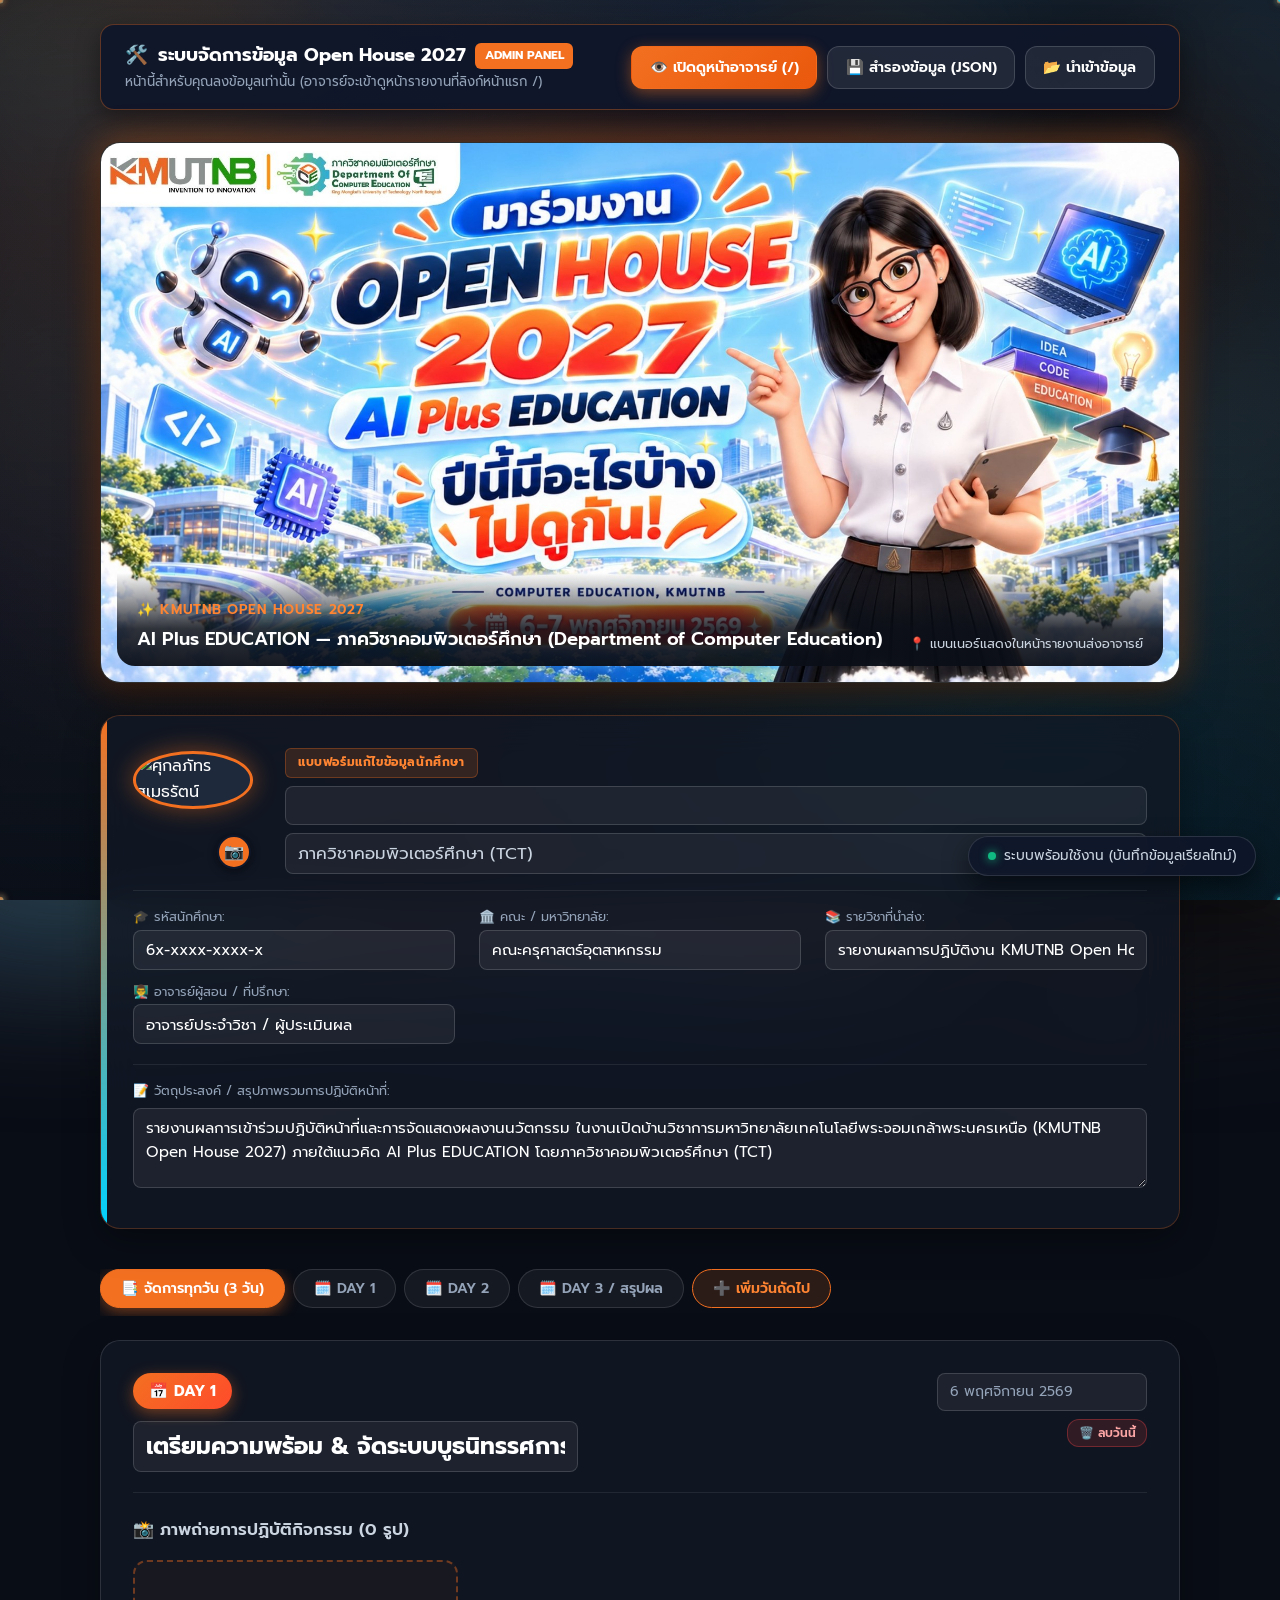
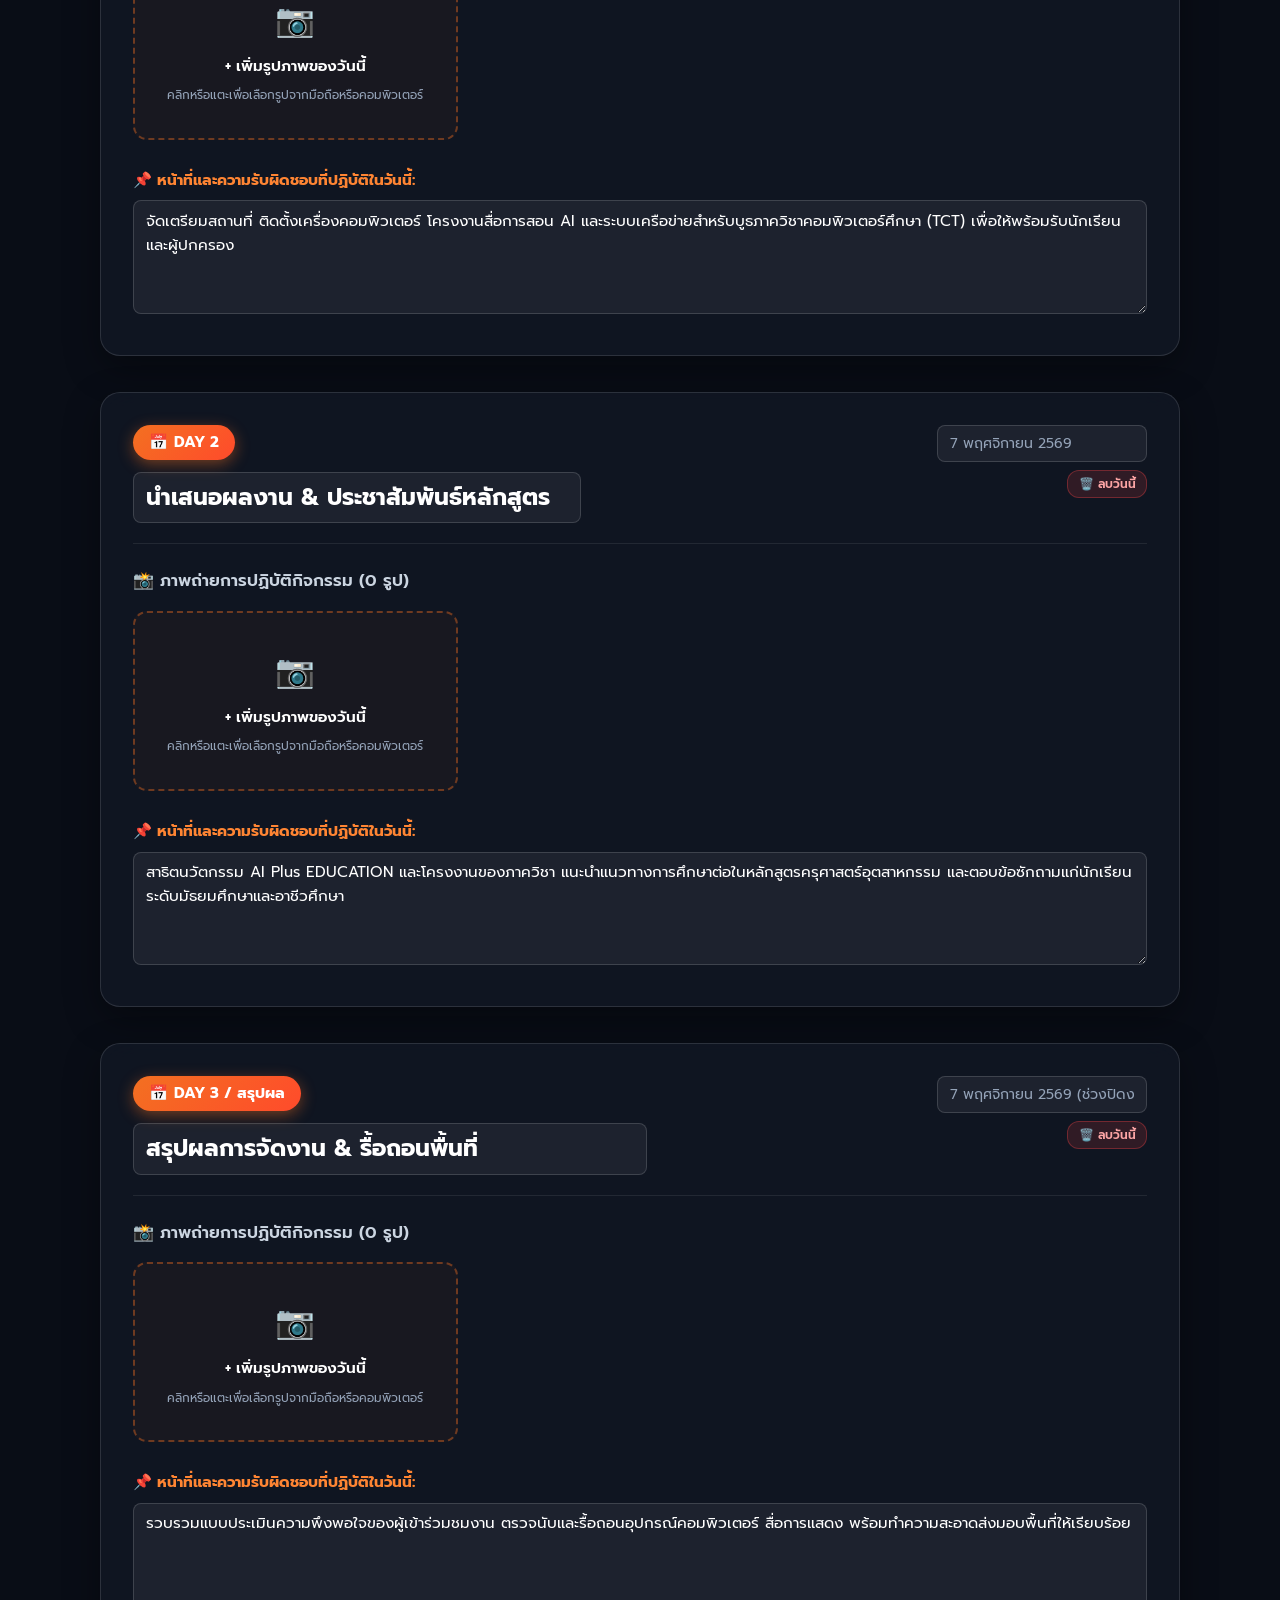
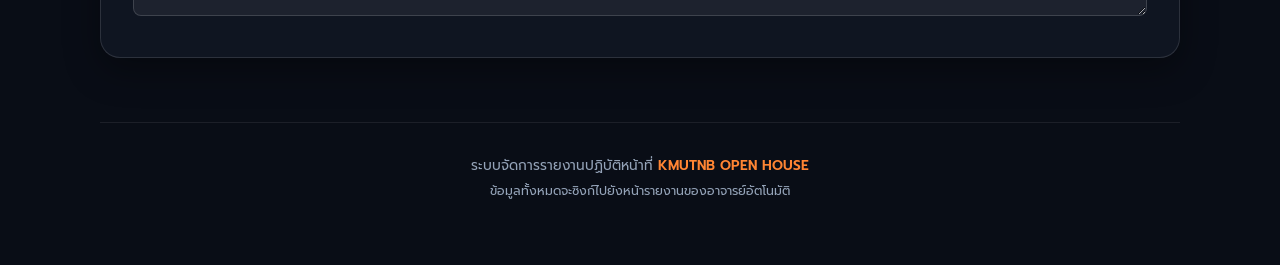
==== admin.html @ 4d53d34e "Separate routes: / (Teacher View, strictly read-only) and /admin (Admin Dashboard, real-time live sy" ====
<!DOCTYPE html>
<html lang="th">
<head>
    <meta charset="UTF-8">
    <meta name="viewport" content="width=device-width, initial-scale=1.0">
    <title>Open House Admin Dashboard (ระบบจัดการและลงข้อมูลสำหรับแอดมิน)</title>
    <link rel="preconnect" href="https://fonts.googleapis.com">
    <link rel="preconnect" href="https://fonts.gstatic.com" crossorigin>
    <link href="https://fonts.googleapis.com/css2?family=Prompt:wght@300;400;500;600;700&display=swap" rel="stylesheet">
    <link rel="stylesheet" href="style.css">
    <style>
        .admin-topbar {
            display: flex;
            justify-content: space-between;
            align-items: center;
            flex-wrap: wrap;
            gap: 1rem;
            background: rgba(15, 23, 42, 0.95);
            border: 1px solid rgba(243, 112, 33, 0.35);
            padding: 1rem 1.5rem;
            border-radius: 14px;
            margin-bottom: 2rem;
            box-shadow: 0 8px 25px rgba(0, 0, 0, 0.4);
        }
        .admin-title {
            font-size: 1.15rem;
            font-weight: 700;
            color: #ffffff;
            display: flex;
            align-items: center;
            gap: 0.6rem;
        }
        .admin-badge {
            background: var(--km-orange);
            color: white;
            font-size: 0.75rem;
            font-weight: 700;
            padding: 0.2rem 0.6rem;
            border-radius: 6px;
        }
        .admin-actions {
            display: flex;
            gap: 0.6rem;
            flex-wrap: wrap;
        }
    </style>
</head>
<body>
    <div class="ambient-bg"></div>
    <div class="bg-pattern"></div>
    <canvas id="antigravity-canvas"></canvas>

    <div class="save-status-bar" id="save-status">
        <span class="save-dot"></span>
        <span>ระบบพร้อมใช้งาน (บันทึกข้อมูลเรียลไทม์)</span>
    </div>

    <main class="container">

        <!-- แถบด้านบนของแอดมิน -->
        <header class="admin-topbar">
            <div>
                <div class="admin-title">
                    <span>🛠️</span>
                    <span>ระบบจัดการข้อมูล Open House 2027</span>
                    <span class="admin-badge">ADMIN PANEL</span>
                </div>
                <div style="font-size: 0.82rem; color: var(--text-muted); margin-top: 2px;">
                    หน้านี้สำหรับคุณลงข้อมูลเท่านั้น (อาจารย์จะเข้าดูหน้ารายงานที่ลิงก์หน้าแรก /)
                </div>
            </div>

            <div class="admin-actions">
                <a href="/" target="_blank" class="btn btn-primary" title="เปิดดูหน้ารายงานของอาจารย์">
                    👁️ เปิดดูหน้าอาจารย์ (/)
                </a>
                <button class="btn btn-secondary" onclick="exportData()" title="สำรองข้อมูลเป็นไฟล์">
                    💾 สำรองข้อมูล (JSON)
                </button>
                <label class="btn btn-secondary" title="นำเข้าข้อมูลเดิม">
                    📂 นำเข้าข้อมูล
                    <input type="file" accept=".json" style="display:none;" onchange="importData(event)">
                </label>
            </div>
        </header>

        <!-- ภาพแบนเนอร์โปสเตอร์ 2 รูปต่อกัน -->
        <section class="hero-banner-container glass-panel">
            <img src="openhouse_banner.png" alt="KMUTNB Open House 2027 AI Plus EDUCATION" class="hero-banner-img">
            <div class="banner-overlay-badge">
                <div>
                    <span class="banner-title-tag">✨ KMUTNB OPEN HOUSE 2027</span>
                    <h2 style="font-size: 1.15rem; font-weight: 600; color: #ffffff; margin-top: 2px;">
                        AI Plus EDUCATION — ภาควิชาคอมพิวเตอร์ศึกษา (Department of Computer Education)
                    </h2>
                </div>
                <div class="banner-sub-tag">
                    📍 แบนเนอร์แสดงในหน้ารายงานส่งอาจารย์
                </div>
            </div>
        </section>

        <!-- ฟอร์มข้อมูลส่วนตัวของนักศึกษา -->
        <section id="profile-container"></section>

        <!-- แท็บเลือกวัน -->
        <nav class="day-nav-tabs" id="day-nav-tabs"></nav>

        <!-- รายการลงข้อมูลประจำวัน (รูปภาพ + หน้าที่ความรับผิดชอบ) -->
        <section class="days-container" id="days-container"></section>

        <footer class="footer-section">
            <p>ระบบจัดการรายงานปฏิบัติหน้าที่ <span class="footer-logo">KMUTNB OPEN HOUSE</span></p>
            <p style="margin-top: 4px; font-size: 0.78rem;">ข้อมูลทั้งหมดจะซิงก์ไปยังหน้ารายงานของอาจารย์อัตโนมัติ</p>
        </footer>
    </main>

    <!-- Lightbox ซูมดูรูป -->
    <div class="lightbox-modal" id="lightbox-modal" onclick="closeLightbox()">
        <div class="lightbox-content" onclick="event.stopPropagation()">
            <button class="lightbox-close-btn" onclick="closeLightbox()" title="ปิด">✕</button>
            <img src="" alt="ภาพขยาย" class="lightbox-img" id="lightbox-img">
            <div class="lightbox-caption" id="lightbox-caption"></div>
        </div>
    </div>

    <!-- โหลดสคริปต์แอดมิน -->
    <script src="script.js"></script>
</body>
</html>
---- style.css ----
:root {
    --km-orange: #f37021;
    --km-orange-light: #ff8533;
    --km-orange-glow: rgba(243, 112, 33, 0.45);
    --tech-blue: #00d2ff;
    --tech-blue-glow: rgba(0, 210, 255, 0.35);
    --bg-dark: #090d16;
    --bg-card: rgba(18, 24, 38, 0.75);
    --bg-card-hover: rgba(26, 35, 56, 0.85);
    --border-glass: rgba(255, 255, 255, 0.12);
    --border-glow: rgba(243, 112, 33, 0.3);
    --text-primary: #ffffff;
    --text-secondary: #cbd5e1;
    --text-muted: #94a3b8;
    --success: #10b981;
    --danger: #ef4444;
}

* {
    margin: 0;
    padding: 0;
    box-sizing: border-box;
}

body {
    font-family: 'Prompt', -apple-system, BlinkMacSystemFont, "Segoe UI", Roboto, sans-serif;
    background-color: var(--bg-dark);
    color: var(--text-primary);
    min-height: 100vh;
    line-height: 1.6;
    position: relative;
    overflow-x: hidden;
    -webkit-font-smoothing: antialiased;
}

/* Ambient Background Effect using the Open House Banner */
.ambient-bg {
    position: fixed;
    top: 0;
    left: 0;
    width: 100vw;
    height: 100vh;
    background-image: url('openhouse_banner.png');
    background-size: cover;
    background-position: center;
    filter: blur(60px) brightness(0.32) saturate(1.4);
    transform: scale(1.15);
    z-index: -3;
    pointer-events: none;
}

.bg-pattern {
    position: fixed;
    top: 0;
    left: 0;
    width: 100vw;
    height: 100vh;
    background: radial-gradient(circle at 15% 20%, rgba(243, 112, 33, 0.12) 0%, transparent 45%),
                radial-gradient(circle at 85% 80%, rgba(0, 210, 255, 0.10) 0%, transparent 50%),
                linear-gradient(180deg, rgba(9, 13, 22, 0.5) 0%, rgba(9, 13, 22, 0.95) 100%);
    z-index: -2;
    pointer-events: none;
}

#antigravity-canvas {
    position: fixed;
    top: 0;
    left: 0;
    width: 100vw;
    height: 100vh;
    z-index: -1;
    pointer-events: none;
}

/* Container */
.container {
    max-width: 1120px;
    margin: 0 auto;
    padding: 1.5rem 1.25rem 4rem 1.25rem;
}

/* Top Notification / Save Indicator */
.save-status-bar {
    position: fixed;
    bottom: 1.5rem;
    right: 1.5rem;
    z-index: 1000;
    background: rgba(15, 23, 42, 0.9);
    backdrop-filter: blur(12px);
    border: 1px solid var(--border-glass);
    border-radius: 9999px;
    padding: 0.5rem 1.2rem;
    font-size: 0.85rem;
    color: var(--text-secondary);
    box-shadow: 0 10px 25px rgba(0,0,0,0.5);
    display: flex;
    align-items: center;
    gap: 0.5rem;
    transition: opacity 0.3s ease, transform 0.3s ease;
}
.save-dot {
    width: 8px;
    height: 8px;
    border-radius: 50%;
    background: var(--success);
    box-shadow: 0 0 10px var(--success);
}

/* Glassmorphism Panel */
.glass-panel {
    background: var(--bg-card);
    backdrop-filter: blur(20px);
    -webkit-backdrop-filter: blur(20px);
    border: 1px solid var(--border-glass);
    border-radius: 20px;
    box-shadow: 0 12px 35px rgba(0, 0, 0, 0.35);
    transition: border-color 0.3s ease, box-shadow 0.3s ease;
}
.glass-panel:hover {
    border-color: var(--border-glow);
}

/* Hero Banner Card */
.hero-banner-container {
    position: relative;
    border-radius: 20px;
    overflow: hidden;
    margin-bottom: 2rem;
    border: 1px solid rgba(255, 255, 255, 0.18);
    box-shadow: 0 15px 40px rgba(0, 0, 0, 0.5), 0 0 35px var(--km-orange-glow);
    background: #000;
}
.hero-banner-img {
    width: 100%;
    height: auto;
    display: block;
    aspect-ratio: 2 / 1;
    object-fit: cover;
    transition: transform 0.6s ease;
}
.hero-banner-container:hover .hero-banner-img {
    transform: scale(1.015);
}
.banner-overlay-badge {
    position: absolute;
    bottom: 1rem;
    left: 1rem;
    right: 1rem;
    background: linear-gradient(180deg, transparent 0%, rgba(10, 14, 23, 0.85) 60%, rgba(10, 14, 23, 0.95) 100%);
    padding: 1.5rem 1.25rem 0.75rem 1.25rem;
    border-radius: 0 0 18px 18px;
    display: flex;
    justify-content: space-between;
    align-items: flex-end;
    flex-wrap: wrap;
    gap: 0.5rem;
}
.banner-title-tag {
    font-size: 0.85rem;
    font-weight: 600;
    color: var(--km-orange-light);
    letter-spacing: 0.05em;
    text-transform: uppercase;
}
.banner-sub-tag {
    font-size: 0.8rem;
    color: var(--text-secondary);
}

/* Controls Toolbar (Mode switch, Print, Export) */
.toolbar-container {
    display: flex;
    flex-wrap: wrap;
    align-items: center;
    justify-content: space-between;
    gap: 1rem;
    margin-bottom: 2rem;
    padding: 0.85rem 1.25rem;
}
.toolbar-actions {
    display: flex;
    flex-wrap: wrap;
    align-items: center;
    gap: 0.65rem;
}
.btn {
    display: inline-flex;
    align-items: center;
    gap: 0.5rem;
    padding: 0.55rem 1.1rem;
    font-family: inherit;
    font-size: 0.9rem;
    font-weight: 600;
    border-radius: 12px;
    border: 1px solid transparent;
    cursor: pointer;
    transition: all 0.25s ease;
    text-decoration: none;
    color: white;
}
.btn-primary {
    background: linear-gradient(135deg, var(--km-orange), #ea580c);
    box-shadow: 0 4px 15px var(--km-orange-glow);
}
.btn-primary:hover {
    transform: translateY(-2px);
    box-shadow: 0 6px 20px rgba(243, 112, 33, 0.6);
}
.btn-secondary {
    background: rgba(255, 255, 255, 0.08);
    border-color: rgba(255, 255, 255, 0.15);
    color: var(--text-primary);
}
.btn-secondary:hover {
    background: rgba(255, 255, 255, 0.15);
    border-color: rgba(255, 255, 255, 0.25);
    transform: translateY(-2px);
}
.btn-cyan {
    background: linear-gradient(135deg, #0284c7, #0369a1);
    box-shadow: 0 4px 15px var(--tech-blue-glow);
}
.btn-cyan:hover {
    transform: translateY(-2px);
    box-shadow: 0 6px 20px rgba(0, 210, 255, 0.5);
}
.btn-danger {
    background: rgba(239, 68, 68, 0.15);
    border-color: rgba(239, 68, 68, 0.35);
    color: #fca5a5;
}
.btn-danger:hover {
    background: rgba(239, 68, 68, 0.3);
    color: #ffffff;
}

/* Mode Badge Indicator */
.mode-indicator {
    display: inline-flex;
    align-items: center;
    gap: 0.5rem;
    padding: 0.35rem 0.85rem;
    border-radius: 9999px;
    font-size: 0.82rem;
    font-weight: 600;
}
.mode-indicator.edit-mode {
    background: rgba(243, 112, 33, 0.15);
    color: var(--km-orange-light);
    border: 1px solid var(--border-glow);
}
.mode-indicator.view-mode {
    background: rgba(16, 185, 129, 0.15);
    color: #34d399;
    border: 1px solid rgba(16, 185, 129, 0.3);
}

/* Student Profile Card (Official Academic Submission) */
.profile-card {
    padding: 2rem;
    margin-bottom: 2.5rem;
    border: 1px solid rgba(243, 112, 33, 0.25);
    position: relative;
    overflow: hidden;
}
.profile-card::before {
    content: '';
    position: absolute;
    top: 0;
    left: 0;
    width: 6px;
    height: 100%;
    background: linear-gradient(180deg, var(--km-orange), var(--tech-blue));
}
.profile-header-wrap {
    display: flex;
    align-items: center;
    gap: 2rem;
}
.profile-avatar-box {
    position: relative;
    width: 120px;
    height: 120px;
    flex-shrink: 0;
}
.profile-avatar-img {
    width: 100%;
    height: 100%;
    border-radius: 50%;
    object-fit: cover;
    border: 3px solid var(--km-orange);
    box-shadow: 0 0 25px var(--km-orange-glow);
    background: #1e293b;
}
.profile-avatar-upload-btn {
    position: absolute;
    bottom: 2px;
    right: 2px;
    background: var(--km-orange);
    color: white;
    width: 34px;
    height: 34px;
    border-radius: 50%;
    display: flex;
    align-items: center;
    justify-content: center;
    cursor: pointer;
    box-shadow: 0 2px 8px rgba(0,0,0,0.5);
    border: 2px solid #0f172a;
    transition: transform 0.2s ease;
}
.profile-avatar-upload-btn:hover {
    transform: scale(1.1);
}
.profile-info {
    flex: 1;
}
.academic-badge {
    display: inline-block;
    padding: 0.25rem 0.75rem;
    font-size: 0.75rem;
    font-weight: 700;
    color: var(--km-orange-light);
    background: rgba(243, 112, 33, 0.15);
    border: 1px solid rgba(243, 112, 33, 0.3);
    border-radius: 6px;
    letter-spacing: 0.05em;
    margin-bottom: 0.5rem;
}
.profile-name {
    font-size: 1.85rem;
    font-weight: 700;
    margin-bottom: 0.25rem;
    background: linear-gradient(90deg, #ffffff 40%, var(--km-orange-light) 100%);
    -webkit-background-clip: text;
    -webkit-text-fill-color: transparent;
}
.profile-meta-grid {
    display: grid;
    grid-template-columns: repeat(auto-fit, minmax(240px, 1fr));
    gap: 0.75rem 1.5rem;
    margin-top: 1rem;
    padding-top: 1rem;
    border-top: 1px solid rgba(255, 255, 255, 0.08);
}
.meta-item {
    font-size: 0.9rem;
}
.meta-label {
    color: var(--text-muted);
    font-size: 0.8rem;
    margin-bottom: 0.15rem;
}
.meta-value {
    color: var(--text-primary);
    font-weight: 500;
}

/* Editable Form Inputs */
.editable-input, .editable-textarea {
    width: 100%;
    background: rgba(255, 255, 255, 0.06);
    border: 1px solid rgba(255, 255, 255, 0.15);
    border-radius: 8px;
    padding: 0.45rem 0.75rem;
    color: var(--text-primary);
    font-family: inherit;
    font-size: 0.95rem;
    transition: all 0.25s ease;
}
.editable-input:focus, .editable-textarea:focus {
    outline: none;
    border-color: var(--km-orange);
    background: rgba(255, 255, 255, 0.1);
    box-shadow: 0 0 10px var(--km-orange-glow);
}
.editable-textarea {
    min-height: 80px;
    resize: vertical;
    line-height: 1.6;
}

/* In View Mode (hide borders & look like static text) */
body.view-mode-active .editable-input,
body.view-mode-active .editable-textarea {
    background: transparent !important;
    border-color: transparent !important;
    padding: 0.2rem 0 !important;
    box-shadow: none !important;
    resize: none !important;
    pointer-events: none;
}
body.view-mode-active .editor-only {
    display: none !important;
}

/* Section Header */
.section-title-wrap {
    display: flex;
    justify-content: space-between;
    align-items: center;
    margin-bottom: 1.5rem;
    flex-wrap: wrap;
    gap: 0.75rem;
}
.section-heading {
    font-size: 1.5rem;
    font-weight: 700;
    display: flex;
    align-items: center;
    gap: 0.65rem;
}
.section-heading-icon {
    color: var(--km-orange);
}

/* Day Tabs Filter for Quick Mobile & Desktop Navigation */
.day-nav-tabs {
    display: flex;
    gap: 0.5rem;
    overflow-x: auto;
    padding-bottom: 0.5rem;
    margin-bottom: 1.5rem;
}
.day-tab-btn {
    padding: 0.5rem 1.25rem;
    border-radius: 9999px;
    font-family: inherit;
    font-size: 0.88rem;
    font-weight: 600;
    cursor: pointer;
    background: rgba(255, 255, 255, 0.05);
    color: var(--text-muted);
    border: 1px solid var(--border-glass);
    transition: all 0.2s ease;
    white-space: nowrap;
}
.day-tab-btn.active, .day-tab-btn:hover {
    background: var(--km-orange);
    color: white;
    border-color: var(--km-orange);
    box-shadow: 0 4px 15px var(--km-orange-glow);
}

/* Day Cards List */
.days-container {
    display: flex;
    flex-direction: column;
    gap: 2.25rem;
}
.day-card {
    padding: 2rem;
    border-radius: 20px;
    position: relative;
    transition: transform 0.3s ease;
}
.day-card-header {
    display: flex;
    align-items: flex-start;
    justify-content: space-between;
    gap: 1rem;
    margin-bottom: 1.5rem;
    border-bottom: 1px solid rgba(255, 255, 255, 0.08);
    padding-bottom: 1.25rem;
    flex-wrap: wrap;
}
.day-badge-pill {
    display: inline-flex;
    align-items: center;
    gap: 0.4rem;
    background: linear-gradient(135deg, var(--km-orange), #ff4b2b);
    color: white;
    font-weight: 700;
    padding: 0.35rem 1rem;
    border-radius: 9999px;
    font-size: 0.95rem;
    box-shadow: 0 4px 15px var(--km-orange-glow);
    margin-bottom: 0.5rem;
}
.day-card-title-input {
    font-size: 1.45rem;
    font-weight: 700;
    color: white;
    margin-top: 0.25rem;
}
.day-card-date-input {
    font-size: 0.88rem;
    color: var(--text-muted);
    max-width: 250px;
}

/* Photo Gallery Inside Day Card */
.gallery-section-title {
    font-size: 1.05rem;
    font-weight: 600;
    color: var(--text-secondary);
    margin-bottom: 1rem;
    display: flex;
    align-items: center;
    justify-content: space-between;
}
.photo-grid {
    display: grid;
    grid-template-columns: repeat(auto-fill, minmax(260px, 1fr));
    gap: 1.25rem;
    margin-bottom: 1.75rem;
}
.photo-item-card {
    background: rgba(10, 15, 26, 0.7);
    border: 1px solid var(--border-glass);
    border-radius: 14px;
    overflow: hidden;
    display: flex;
    flex-direction: column;
    position: relative;
    transition: transform 0.25s ease, box-shadow 0.25s ease;
}
.photo-item-card:hover {
    transform: translateY(-4px);
    box-shadow: 0 10px 25px rgba(0, 0, 0, 0.4);
    border-color: rgba(243, 112, 33, 0.4);
}
.photo-img-wrapper {
    position: relative;
    aspect-ratio: 4 / 3;
    overflow: hidden;
    background: #000;
    cursor: pointer;
}
.photo-img {
    width: 100%;
    height: 100%;
    object-fit: cover;
    display: block;
    transition: transform 0.4s ease;
}
.photo-img-wrapper:hover .photo-img {
    transform: scale(1.06);
}
.photo-zoom-hint {
    position: absolute;
    top: 8px;
    right: 8px;
    background: rgba(0, 0, 0, 0.65);
    backdrop-filter: blur(4px);
    color: white;
    border-radius: 50%;
    width: 30px;
    height: 30px;
    display: flex;
    align-items: center;
    justify-content: center;
    font-size: 0.75rem;
    opacity: 0;
    transition: opacity 0.2s ease;
}
.photo-img-wrapper:hover .photo-zoom-hint {
    opacity: 1;
}
.photo-caption-box {
    padding: 0.75rem;
    flex: 1;
    display: flex;
    flex-direction: column;
}
.photo-caption-input {
    font-size: 0.85rem;
    background: rgba(255, 255, 255, 0.05);
    border: 1px solid rgba(255, 255, 255, 0.1);
    color: var(--text-secondary);
    border-radius: 6px;
    padding: 0.4rem 0.6rem;
    width: 100%;
}
.photo-delete-btn {
    position: absolute;
    top: 8px;
    left: 8px;
    background: rgba(239, 68, 68, 0.85);
    color: white;
    border: none;
    border-radius: 50%;
    width: 30px;
    height: 30px;
    cursor: pointer;
    display: flex;
    align-items: center;
    justify-content: center;
    font-size: 0.85rem;
    backdrop-filter: blur(4px);
    transition: transform 0.2s ease, background 0.2s ease;
}
.photo-delete-btn:hover {
    transform: scale(1.15);
    background: #dc2626;
}

/* Upload Photo Dropzone / Button */
.upload-dropzone {
    border: 2px dashed rgba(243, 112, 33, 0.4);
    background: rgba(243, 112, 33, 0.04);
    border-radius: 14px;
    padding: 1.5rem 1rem;
    text-align: center;
    cursor: pointer;
    transition: all 0.25s ease;
    display: flex;
    flex-direction: column;
    align-items: center;
    justify-content: center;
    gap: 0.5rem;
    min-height: 180px;
}
.upload-dropzone:hover {
    border-color: var(--km-orange);
    background: rgba(243, 112, 33, 0.08);
    transform: translateY(-2px);
}
.upload-icon {
    font-size: 2rem;
    color: var(--km-orange);
}
.upload-title {
    font-size: 0.95rem;
    font-weight: 600;
    color: var(--text-primary);
}
.upload-hint {
    font-size: 0.75rem;
    color: var(--text-muted);
}

/* Academic Report Grid (Structured fields for the teacher) */
.academic-report-grid {
    display: grid;
    grid-template-columns: repeat(auto-fit, minmax(280px, 1fr));
    gap: 1.25rem;
    margin-top: 1rem;
}
.report-field-box {
    background: rgba(255, 255, 255, 0.03);
    border: 1px solid rgba(255, 255, 255, 0.07);
    border-radius: 12px;
    padding: 1rem;
}
.report-field-label {
    font-size: 0.85rem;
    font-weight: 600;
    color: var(--km-orange-light);
    display: flex;
    align-items: center;
    gap: 0.4rem;
    margin-bottom: 0.5rem;
}

/* Lightbox Modal (For enlarging photos) */
.lightbox-modal {
    position: fixed;
    top: 0;
    left: 0;
    width: 100vw;
    height: 100vh;
    background: rgba(0, 0, 0, 0.92);
    backdrop-filter: blur(15px);
    z-index: 99999;
    display: none;
    align-items: center;
    justify-content: center;
    padding: 1.5rem;
}
.lightbox-modal.active {
    display: flex;
}
.lightbox-content {
    max-width: 90vw;
    max-height: 90vh;
    display: flex;
    flex-direction: column;
    align-items: center;
    position: relative;
}
.lightbox-img {
    max-width: 100%;
    max-height: 75vh;
    border-radius: 12px;
    box-shadow: 0 10px 40px rgba(0,0,0,0.8);
    object-fit: contain;
}
.lightbox-caption {
    color: white;
    margin-top: 1rem;
    text-align: center;
    font-size: 1rem;
    max-width: 700px;
}
.lightbox-close-btn {
    position: absolute;
    top: -45px;
    right: 0;
    background: rgba(255, 255, 255, 0.2);
    color: white;
    border: none;
    width: 36px;
    height: 36px;
    border-radius: 50%;
    cursor: pointer;
    font-size: 1.2rem;
    display: flex;
    align-items: center;
    justify-content: center;
}
.lightbox-close-btn:hover {
    background: var(--danger);
}

/* Footer */
.footer-section {
    margin-top: 4rem;
    text-align: center;
    padding-top: 2rem;
    border-top: 1px solid rgba(255, 255, 255, 0.08);
    color: var(--text-muted);
    font-size: 0.85rem;
}
.footer-logo {
    color: var(--km-orange-light);
    font-weight: 600;
}

/* Responsiveness for Mobile Devices */
@media (max-width: 768px) {
    .container {
        padding: 1rem 0.75rem 3rem 0.75rem;
    }
    .profile-card {
        padding: 1.25rem;
    }
    .profile-header-wrap {
        flex-direction: column;
        text-align: center;
        gap: 1.25rem;
    }
    .profile-avatar-box {
        margin: 0 auto;
    }
    .profile-meta-grid {
        grid-template-columns: 1fr;
        text-align: left;
    }
    .toolbar-container {
        flex-direction: column;
        align-items: stretch;
    }
    .toolbar-actions {
        justify-content: center;
    }
    .btn {
        width: 100%;
        justify-content: center;
    }
    .day-card {
        padding: 1.25rem;
    }
    .photo-grid {
        grid-template-columns: 1fr;
    }
    .hero-banner-container {
        border-radius: 14px;
        margin-bottom: 1.25rem;
    }
    .banner-overlay-badge {
        position: static;
        background: rgba(10, 14, 23, 0.95);
        border-radius: 0;
    }
}

/* ==========================================================
   PRINT STYLESHEET (For submitting official PDF to teacher)
   ========================================================== */
@media print {
    body {
        background: #ffffff !important;
        color: #111827 !important;
    }
    .ambient-bg, #antigravity-canvas, .bg-pattern, .save-status-bar, 
    .toolbar-container, .editor-only, .day-nav-tabs, .photo-delete-btn, 
    .upload-dropzone, .lightbox-modal, .profile-avatar-upload-btn {
        display: none !important;
    }
    .container {
        max-width: 100% !important;
        padding: 0 !important;
        margin: 0 !important;
    }
    .glass-panel {
        background: #ffffff !important;
        border: 1px solid #e2e8f0 !important;
        box-shadow: none !important;
        color: #0f172a !important;
        border-radius: 8px !important;
    }
    .hero-banner-container {
        box-shadow: none !important;
        border: 1px solid #cbd5e1 !important;
        margin-bottom: 1.5rem !important;
        page-break-inside: avoid;
    }
    .hero-banner-img {
        max-height: 280px;
        object-fit: contain;
    }
    .profile-card {
        border: 1px solid #cbd5e1 !important;
        border-left: 6px solid #f37021 !important;
        color: #0f172a !important;
        margin-bottom: 1.5rem !important;
        page-break-inside: avoid;
    }
    .profile-name {
        color: #0f172a !important;
        -webkit-text-fill-color: #0f172a !important;
    }
    .meta-value, .report-field-label, .meta-label {
        color: #1e293b !important;
    }
    .day-card {
        border: 1px solid #cbd5e1 !important;
        margin-bottom: 2rem !important;
        page-break-inside: avoid;
    }
    .day-badge-pill {
        background: #f37021 !important;
        color: white !important;
        -webkit-print-color-adjust: exact;
        print-color-adjust: exact;
    }
    .editable-input, .editable-textarea {
        background: transparent !important;
        border: none !important;
        color: #0f172a !important;
        padding: 0 !important;
    }
    .photo-grid {
        grid-template-columns: repeat(2, 1fr) !important;
        gap: 1rem !important;
    }
    .photo-item-card {
        border: 1px solid #cbd5e1 !important;
        background: #f8fafc !important;
        page-break-inside: avoid;
    }
    .photo-caption-input {
        color: #334155 !important;
        background: transparent !important;
        border: none !important;
    }
}
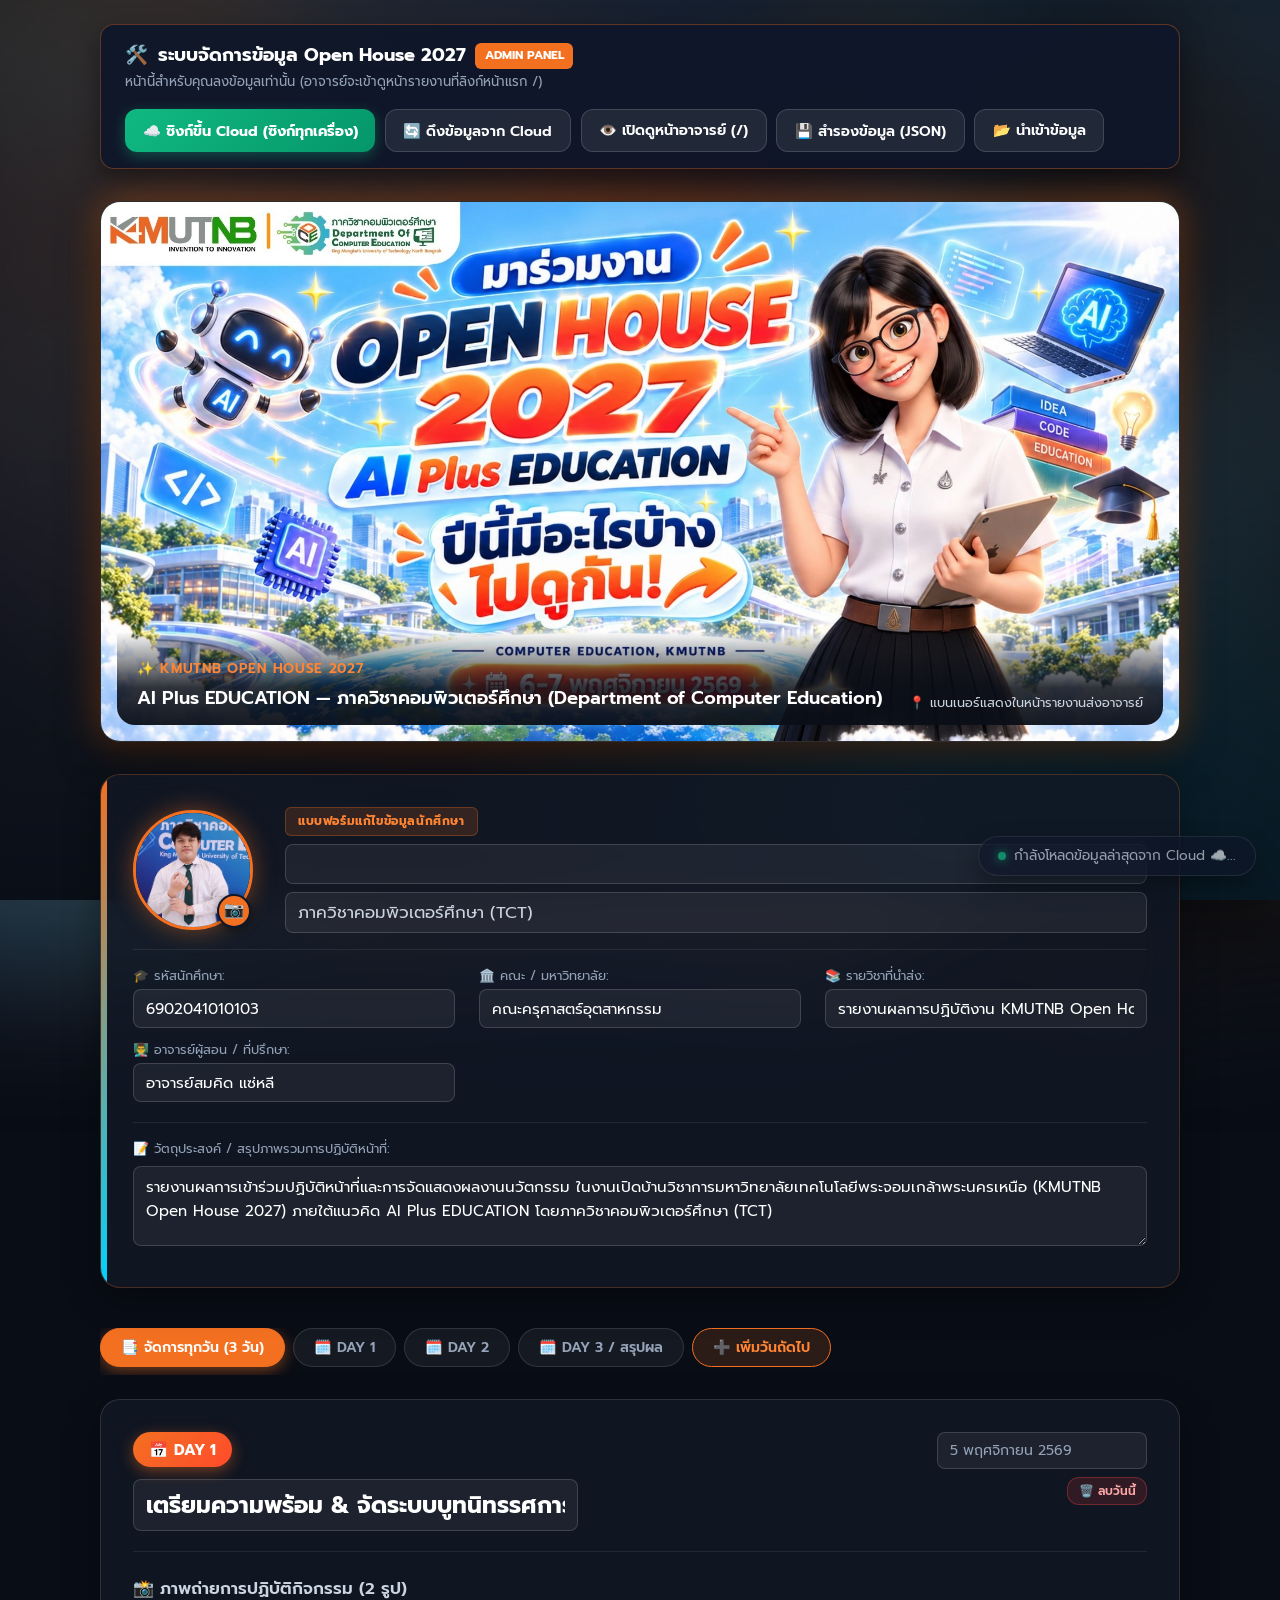
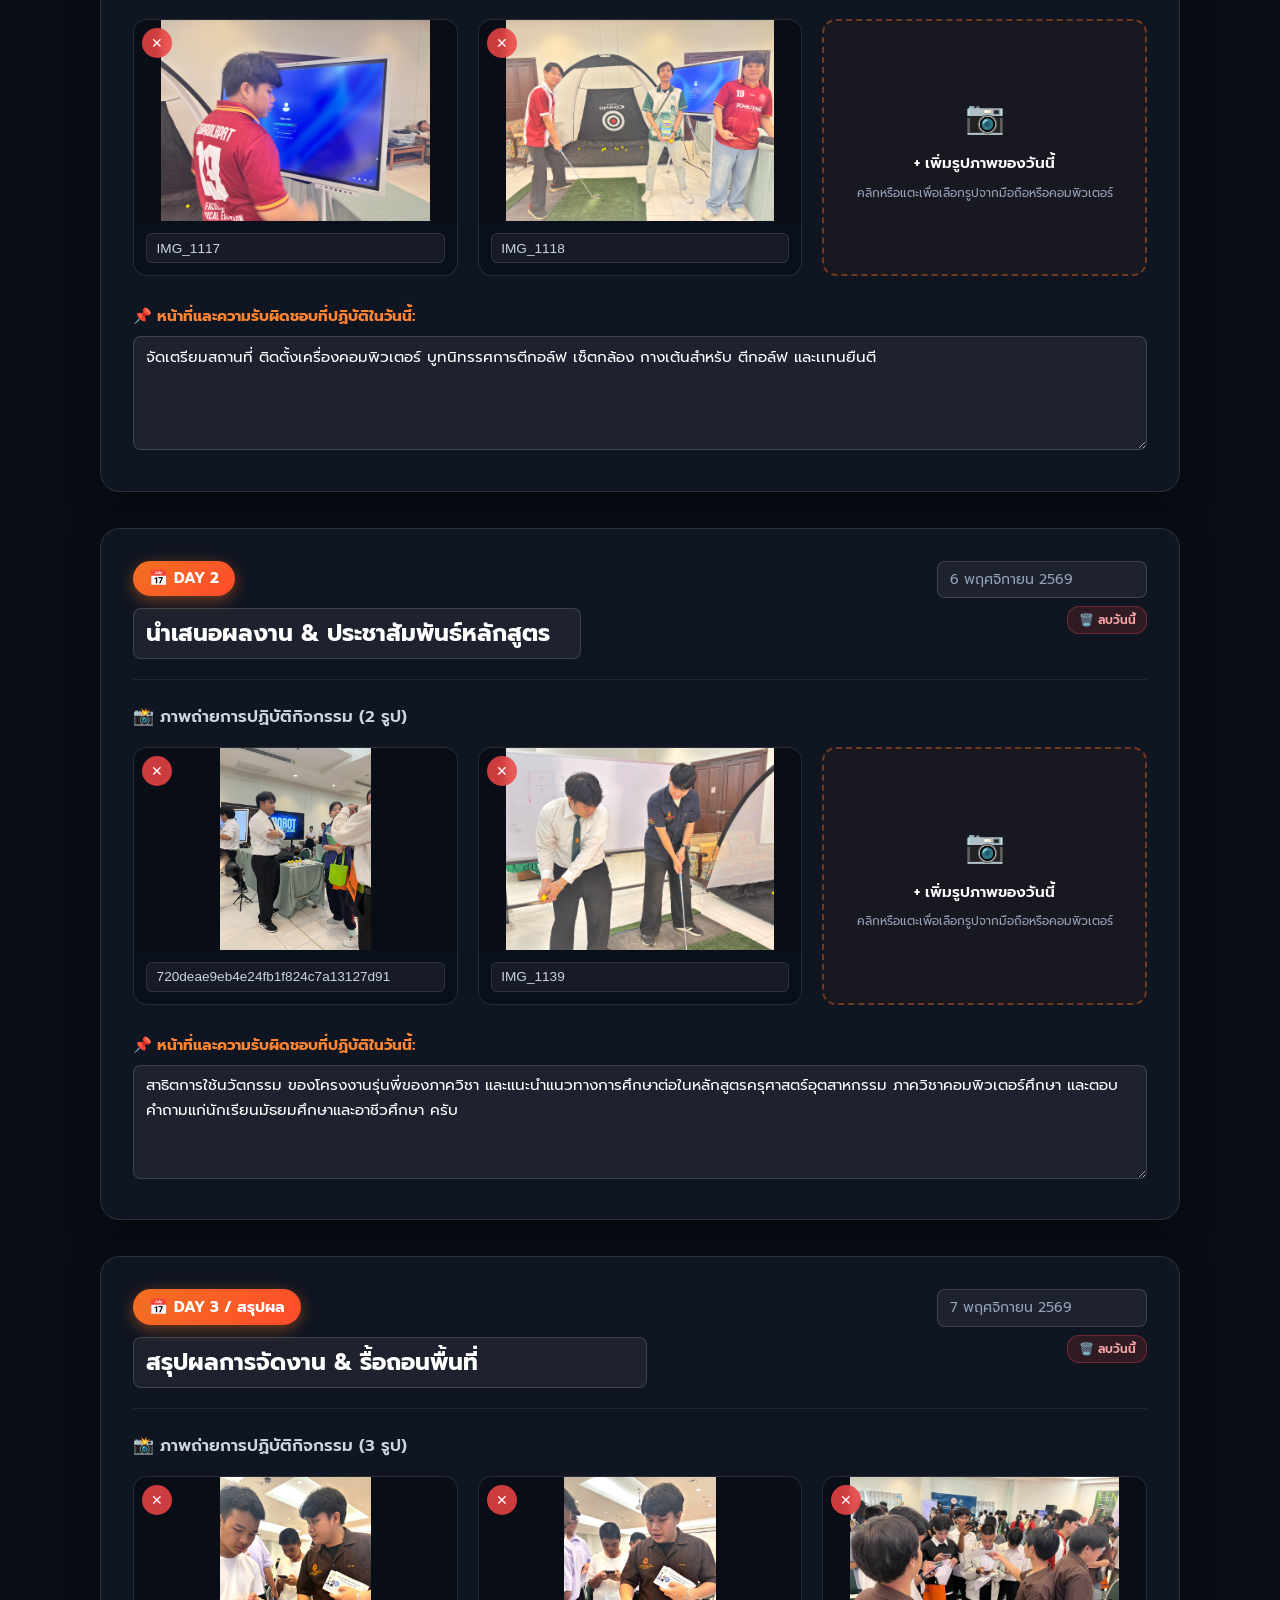
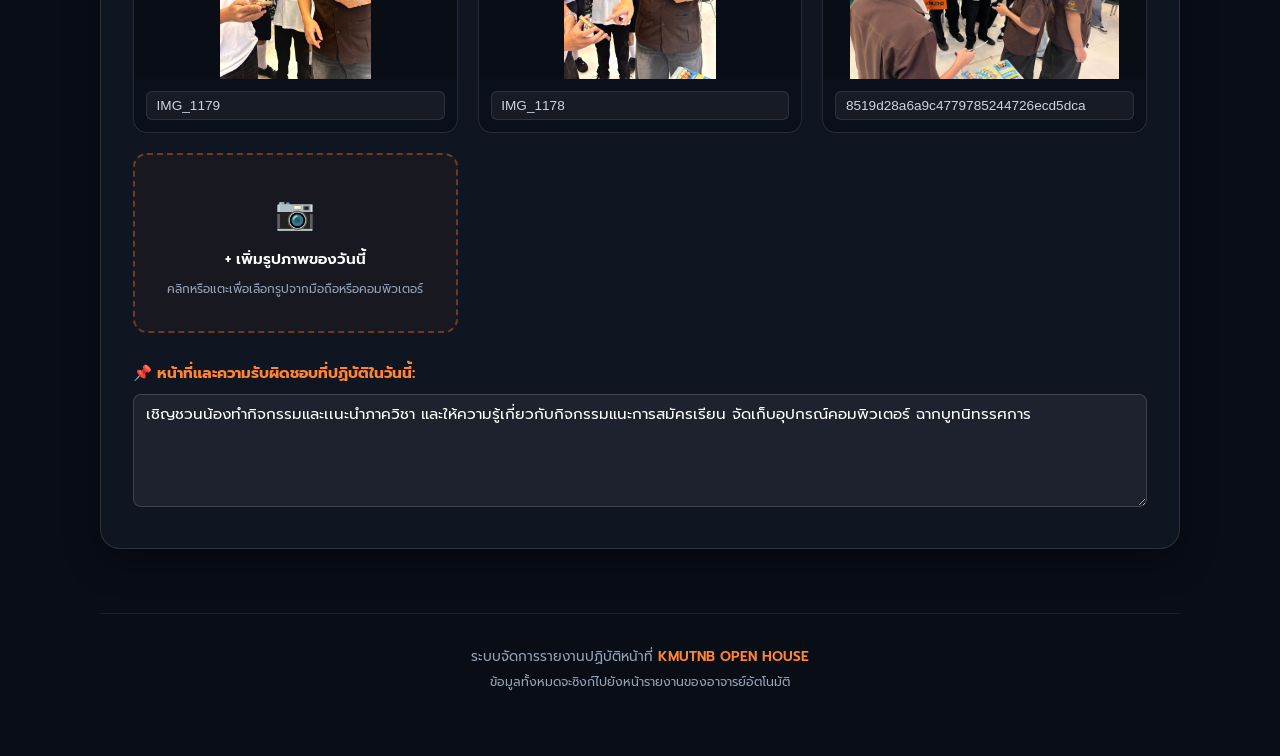
==== commit fbcf100b: "Fix cross-device sync: bypass iOS localStorage quota, add no-cache headers, add manual Cloud sync bu" ====
--- a/admin.html
+++ b/admin.html
@@ -71,7 +71,13 @@
             </div>
 
             <div class="admin-actions">
-                <a href="/" target="_blank" class="btn btn-primary" title="เปิดดูหน้ารายงานของอาจารย์">
+                <button class="btn btn-primary" id="btn-sync-cloud" onclick="syncCloudNow()" style="background: linear-gradient(135deg, #10b981 0%, #059669 100%); font-weight: 700; border: none; box-shadow: 0 4px 14px rgba(16, 185, 129, 0.35);" title="บันทึกข้อมูลขึ้น Cloud ทันที เพื่อให้อาจารย์และ iPad เห็นข้อมูลล่าสุด">
+                    ☁️ ซิงก์ขึ้น Cloud (ซิงก์ทุกเครื่อง)
+                </button>
+                <button class="btn btn-secondary" onclick="loadData()" title="ดึงข้อมูลล่าสุดจาก Cloud">
+                    🔄 ดึงข้อมูลจาก Cloud
+                </button>
+                <a href="/" target="_blank" class="btn btn-secondary" title="เปิดดูหน้ารายงานของอาจารย์">
                     👁️ เปิดดูหน้าอาจารย์ (/)
                 </a>
                 <button class="btn btn-secondary" onclick="exportData()" title="สำรองข้อมูลเป็นไฟล์">
--- a/style.css
+++ b/style.css
@@ -522,15 +522,20 @@
 }
 .photo-img-wrapper {
     position: relative;
-    aspect-ratio: 4 / 3;
+    aspect-ratio: 16 / 10;
     overflow: hidden;
-    background: #000;
+    background: #090d16;
     cursor: pointer;
+    display: flex;
+    align-items: center;
+    justify-content: center;
 }
 .photo-img {
-    width: 100%;
-    height: 100%;
-    object-fit: cover;
+    max-width: 100%;
+    max-height: 100%;
+    width: auto;
+    height: auto;
+    object-fit: contain;
     display: block;
     transition: transform 0.4s ease;
 }
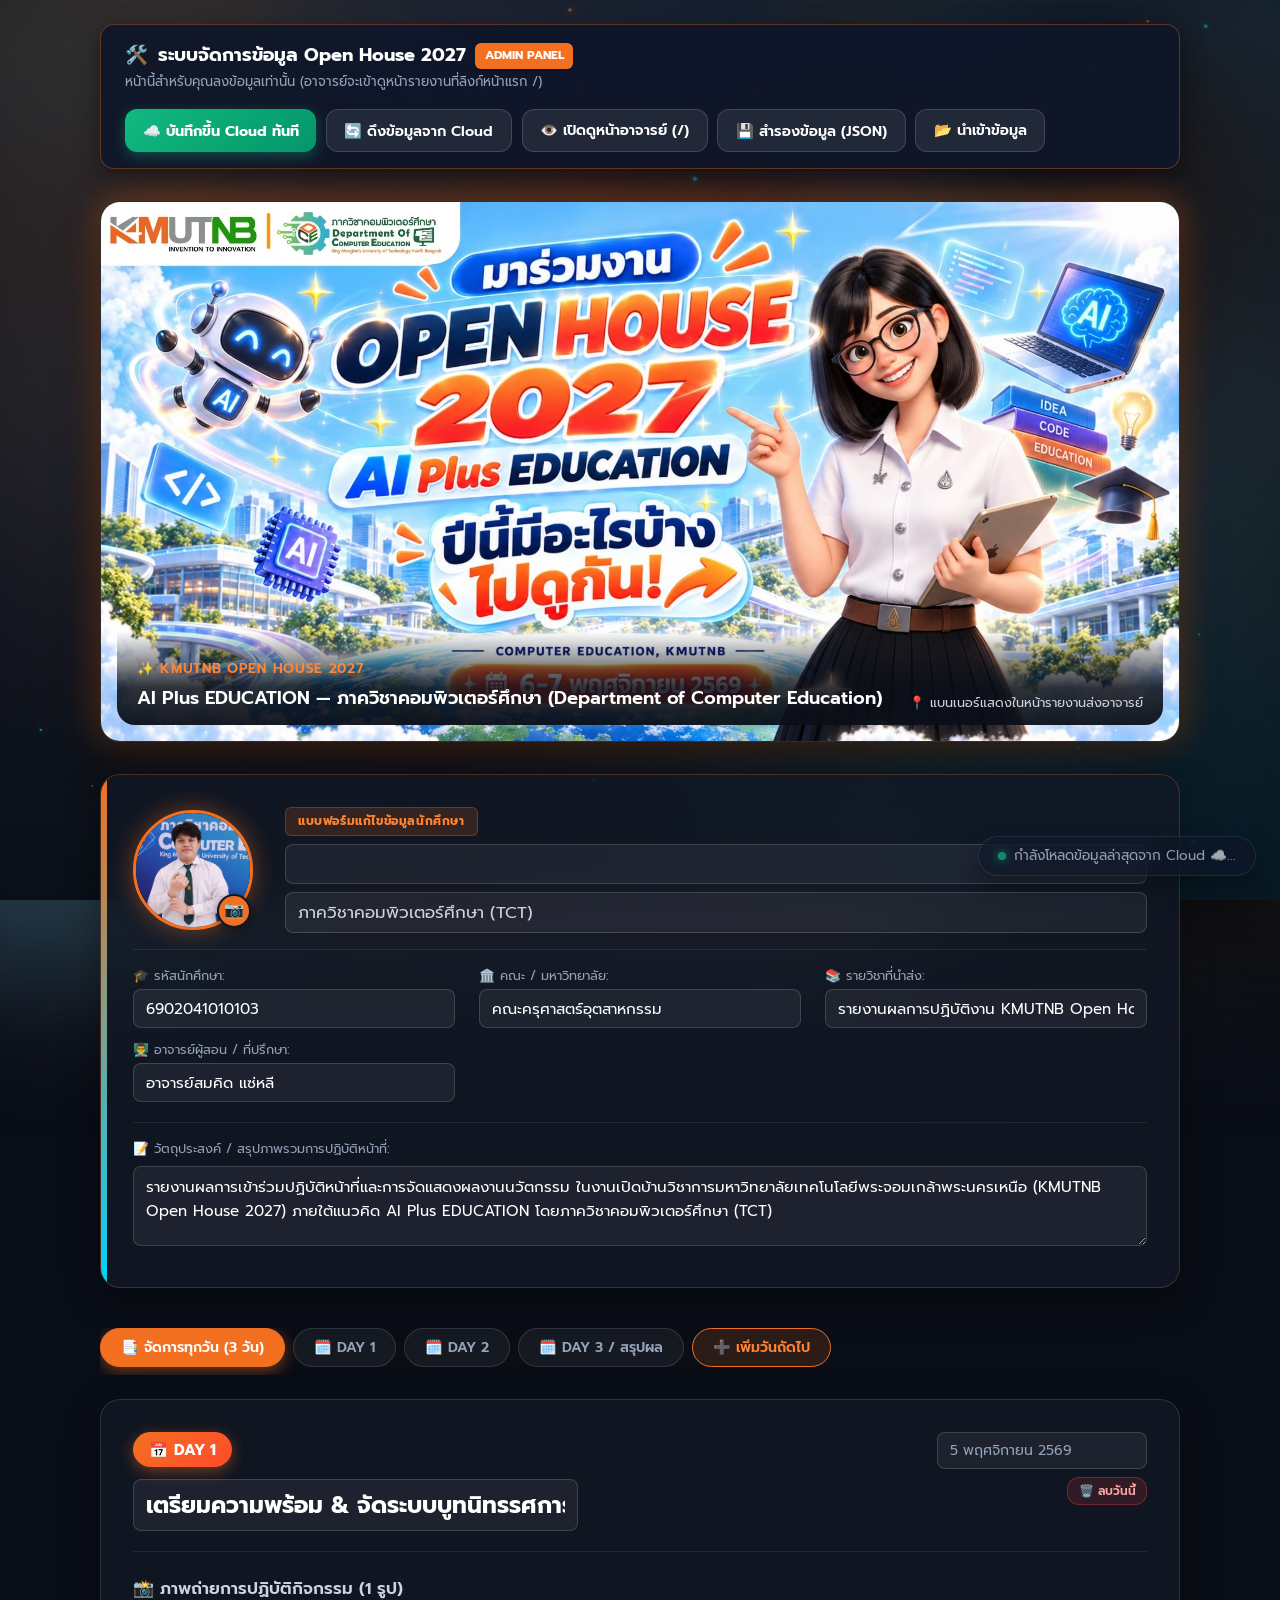
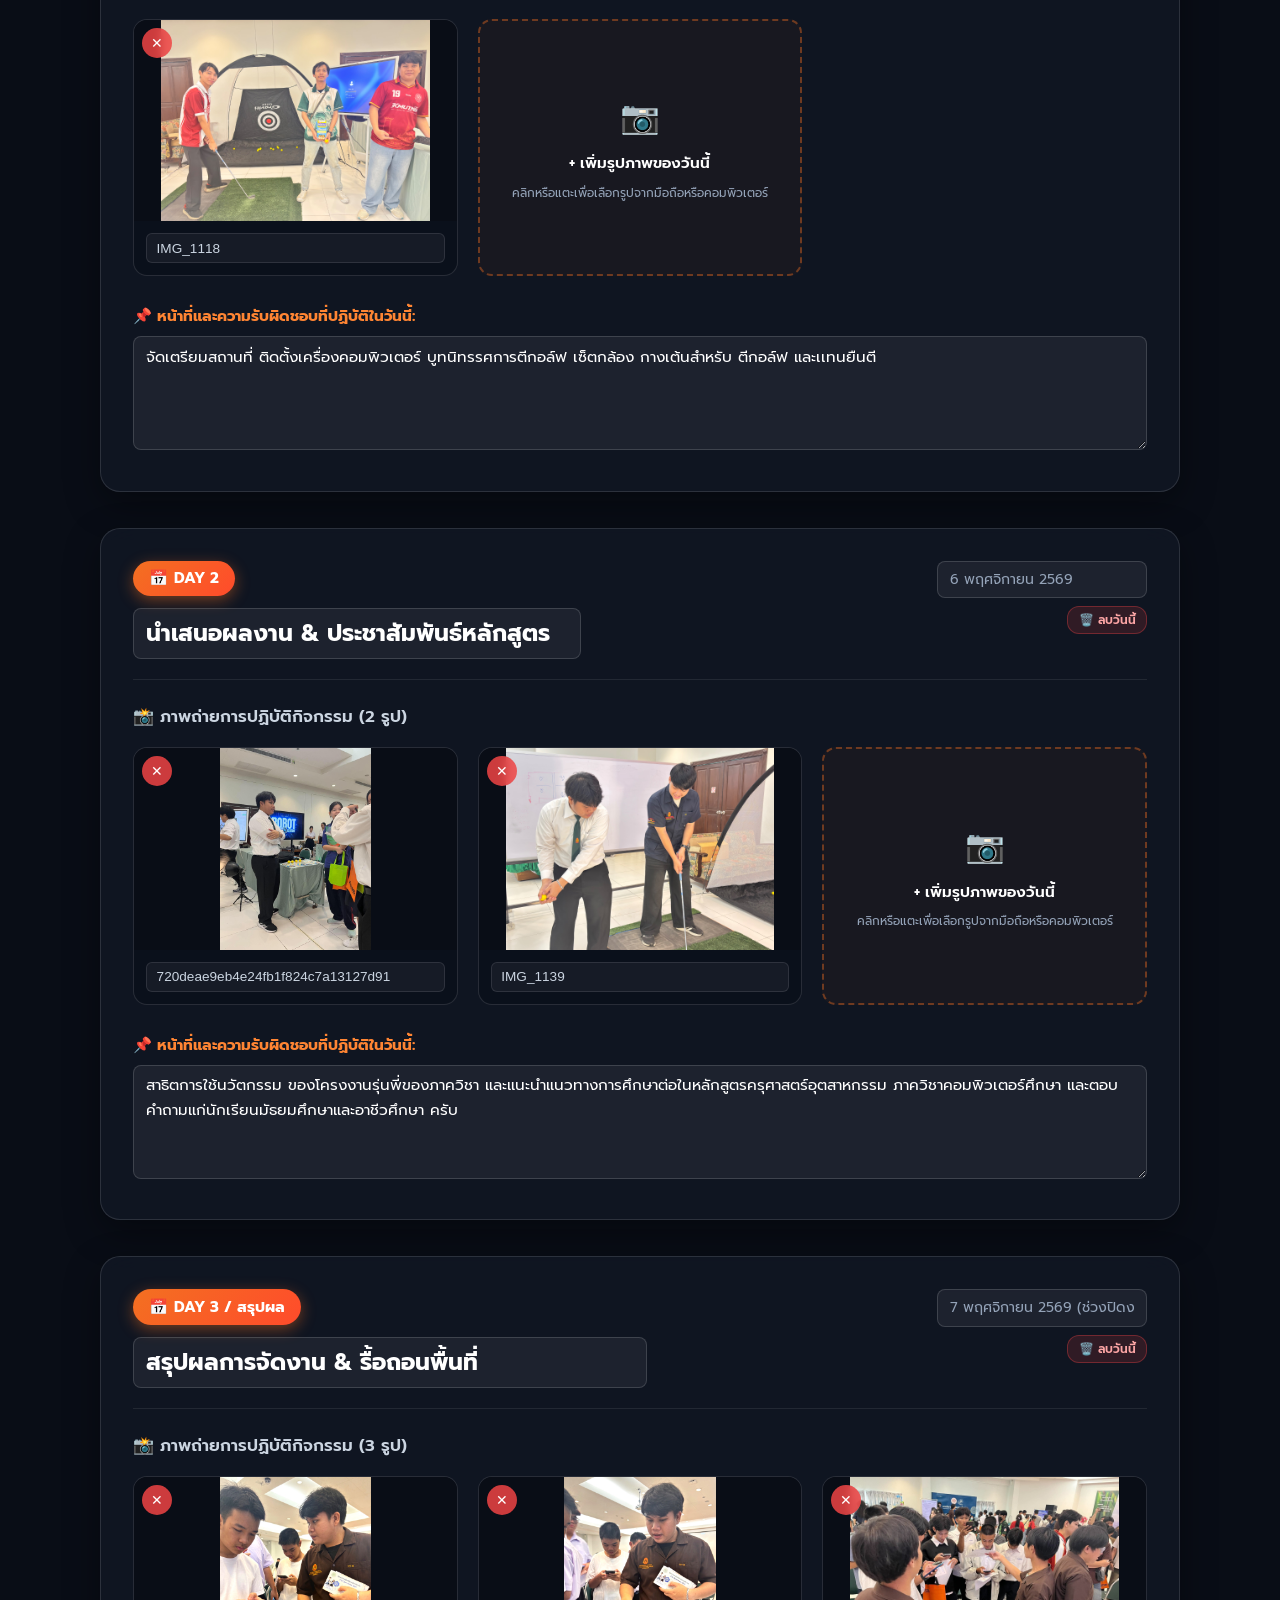
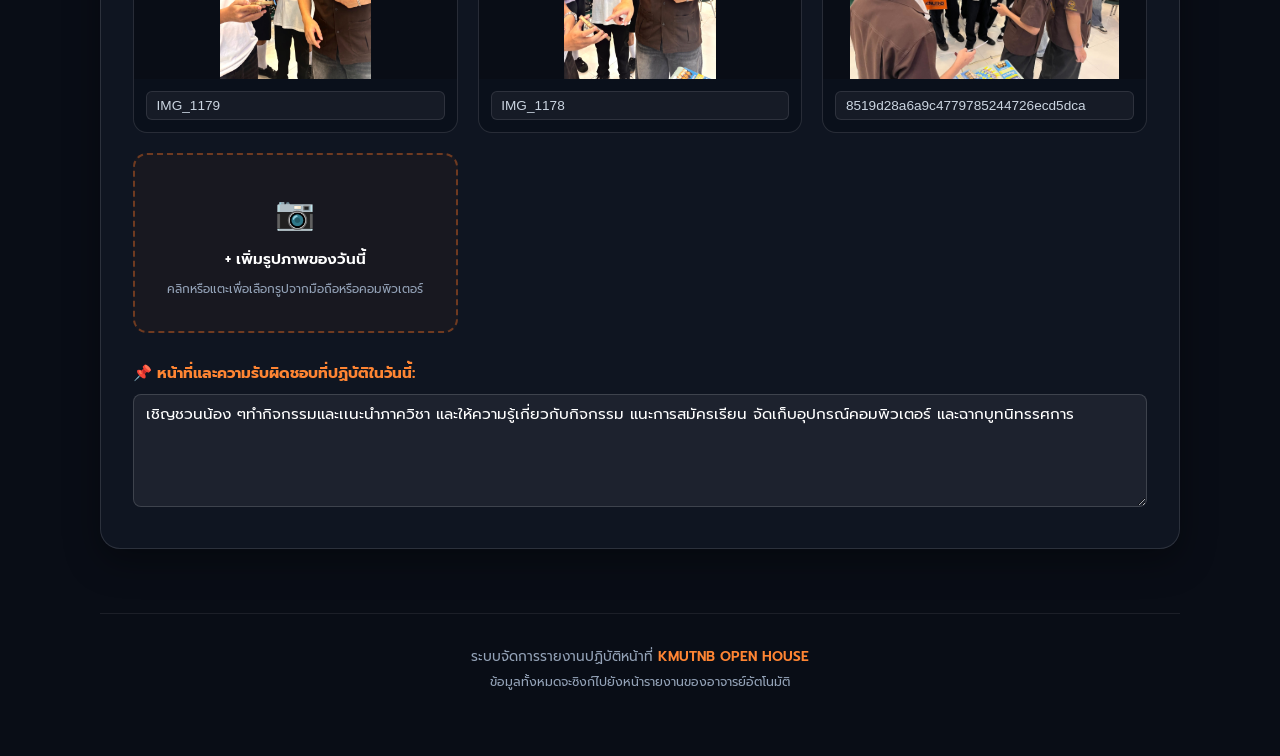
==== commit b7ddf3ed: "Fix UTF-8 chunking bug, change onchange to oninput, non-destructive background cloud load, repair da" ====
--- a/admin.html
+++ b/admin.html
@@ -72,7 +72,7 @@
 
             <div class="admin-actions">
                 <button class="btn btn-primary" id="btn-sync-cloud" onclick="syncCloudNow()" style="background: linear-gradient(135deg, #10b981 0%, #059669 100%); font-weight: 700; border: none; box-shadow: 0 4px 14px rgba(16, 185, 129, 0.35);" title="บันทึกข้อมูลขึ้น Cloud ทันที เพื่อให้อาจารย์และ iPad เห็นข้อมูลล่าสุด">
-                    ☁️ ซิงก์ขึ้น Cloud (ซิงก์ทุกเครื่อง)
+                    ☁️ บันทึกขึ้น Cloud ทันที
                 </button>
                 <button class="btn btn-secondary" onclick="loadData()" title="ดึงข้อมูลล่าสุดจาก Cloud">
                     🔄 ดึงข้อมูลจาก Cloud
